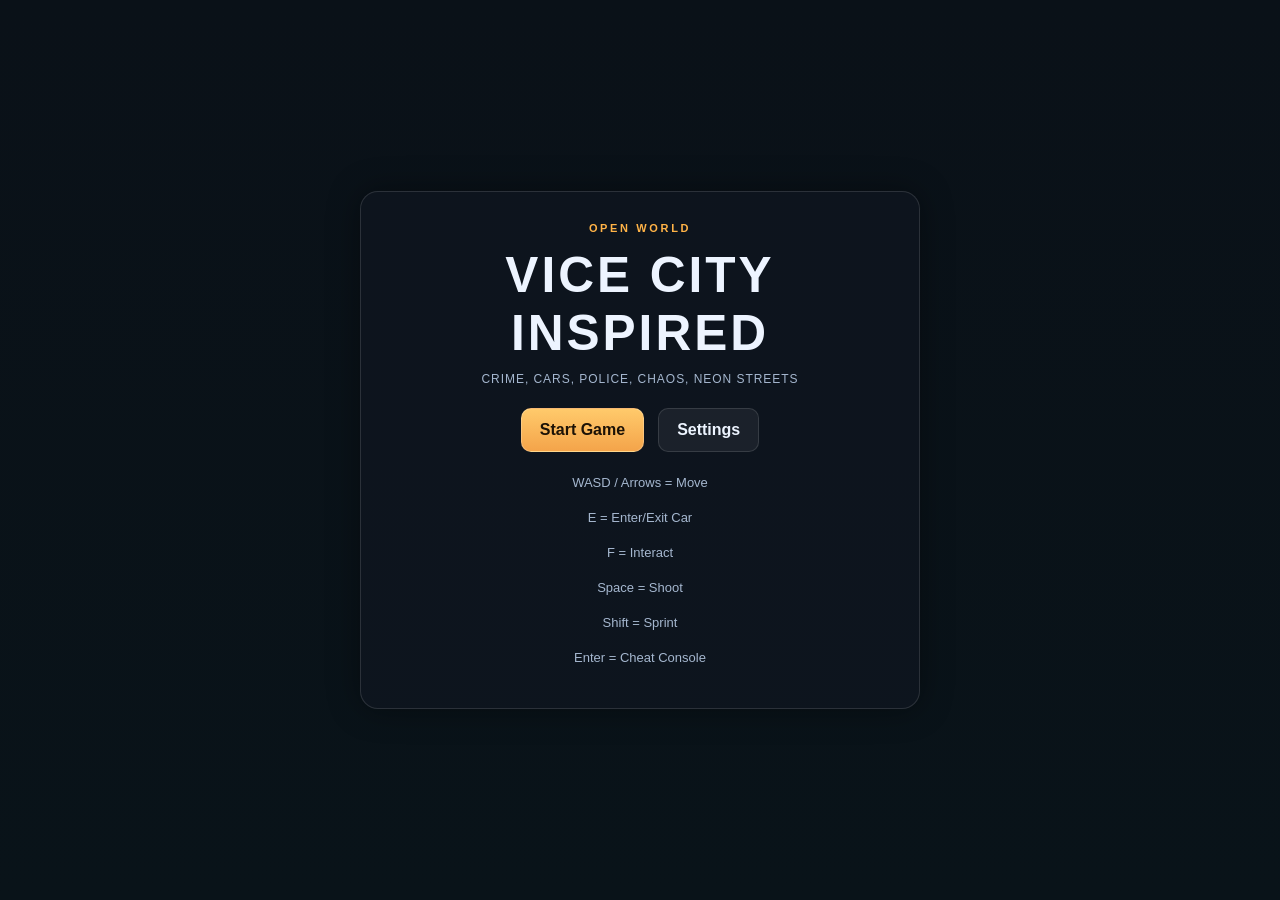
==== index.html @ e63adf96 "Add Vice City inspired browser game files" ====
<!DOCTYPE html>
<html lang="en">
<head>
  <meta charset="UTF-8" />
  <meta name="viewport" content="width=device-width,initial-scale=1.0" />
  <title>Vice City Open World</title>
  <link rel="stylesheet" href="style.css" />
</head>
<body class="landing">
  <div class="landing-panel">
    <div class="title-badge">OPEN WORLD</div>
    <h1>Vice City Inspired</h1>
    <p class="subtitle">crime, cars, police, chaos, neon streets</p>

    <div class="button-stack">
      <a class="btn primary" href="game.html">Start Game</a>
      <a class="btn" href="settings.html">Settings</a>
    </div>

    <div class="landing-info">
      <p>WASD / Arrows = Move</p>
      <p>E = Enter/Exit Car</p>
      <p>F = Interact</p>
      <p>Space = Shoot</p>
      <p>Shift = Sprint</p>
      <p>Enter = Cheat Console</p>
    </div>
  </div>
</body>
</html>
---- style.css ----
:root {
  --bg: #0b1017;
  --bg2: #141d2d;
  --panel: rgba(10, 18, 28, 0.78);
  --panel-border: rgba(255,255,255,0.12);
  --text: #edf4ff;
  --muted: #a5b7cf;
  --orange: #ffb347;
  --orange2: #ff8a3d;
  --neon: #00e5ff;
  --pink: #ff4d9d;
  --green: #6ae26a;
  --red: #ff4d4d;
  --gold: #ffd166;
  --blue: #2d7ff9;
}

* { box-sizing: border-box; }

html, body {
  margin: 0;
  width: 100%;
  height: 100%;
  overflow: hidden;
  font-family: Arial, Helvetica, sans-serif;
  background: linear-gradient(180deg, #0a1118 0%, #091319 100%);
  color: var(--text);
}

body.landing, body.settings-page {
  display: grid;
  place-items: center;
}

.landing-panel, .settings-panel {
  width: min(560px, 86vw);
  background: rgba(15, 22, 32, 0.84);
  border: 1px solid var(--panel-border);
  border-radius: 18px;
  box-shadow: 0 0 32px rgba(0,0,0,0.38);
  padding: 26px 24px;
  text-align: center;
}

.title-badge {
  display: inline-block;
  font-size: 11px;
  letter-spacing: 0.24em;
  color: var(--orange);
  margin-bottom: 12px;
  font-weight: 700;
}

h1 {
  margin: 0;
  font-size: clamp(2rem, 4vw, 3.1rem);
  text-transform: uppercase;
  letter-spacing: 0.06em;
}

.subtitle {
  margin: 10px 0 22px;
  color: var(--muted);
  letter-spacing: 0.08em;
  text-transform: uppercase;
  font-size: 12px;
}

.button-stack {
  display: flex;
  justify-content: center;
  flex-wrap: wrap;
  gap: 14px;
}

.btn {
  display: inline-block;
  text-decoration: none;
  color: var(--text);
  background: rgba(255,255,255,0.06);
  border: 1px solid rgba(255,255,255,0.12);
  border-radius: 10px;
  padding: 12px 18px;
  font-weight: 700;
  cursor: pointer;
  transition: transform 0.12s ease, border-color 0.12s ease;
}

.btn:hover {
  transform: translateY(-1px);
  border-color: rgba(255,255,255,0.2);
}

.btn.primary {
  background: linear-gradient(180deg, #ffca6b, #f4a44a);
  color: #1c1206;
  border-color: rgba(255,255,255,0.22);
}

.landing-info {
  margin-top: 20px;
  color: var(--muted);
  line-height: 1.7;
  font-size: 13px;
}

.settings-panel {
  text-align: left;
}

.setting-row {
  display: flex;
  justify-content: space-between;
  align-items: center;
  margin: 18px 0;
  color: var(--text);
  font-weight: 700;
}

select {
  padding: 10px 12px;
  border-radius: 10px;
  border: 1px solid rgba(255,255,255,0.1);
  background: rgba(255,255,255,0.06);
  color: var(--text);
  min-width: 150px;
}

.settings-panel .btn {
  margin-top: 8px;
  display: inline-block;
}

.game-body {
  overflow: hidden;
}

#gameCanvas {
  width: 100vw;
  height: 100vh;
  display: block;
  background: linear-gradient(180deg, #09141a 0%, #0f1924 100%);
}

#hud {
  position: fixed;
  inset: 0;
  pointer-events: none;
}

.panel {
  position: absolute;
  background: var(--panel);
  border: 1px solid var(--panel-border);
  border-radius: 14px;
  box-shadow: 0 0 24px rgba(0,0,0,0.25);
  backdrop-filter: blur(6px);
  pointer-events: none;
}

.top-left {
  top: 18px;
  left: 18px;
  width: 270px;
  padding: 12px 12px 10px;
}

.top-right {
  top: 18px;
  right: 18px;
  width: 220px;
  padding: 12px;
}

.stat-row {
  display: flex;
  justify-content: space-between;
  align-items: center;
  margin: 8px 0;
  color: var(--muted);
  font-size: 14px;
}

.stat-row span:last-child {
  font-weight: 700;
  color: #fff;
}

.bar {
  width: 100%;
  height: 12px;
  border-radius: 10px;
  overflow: hidden;
  background: rgba(255,255,255,0.1);
  border: 1px solid rgba(255,255,255,0.08);
  margin: 5px 0 10px;
}

.fill {
  height: 100%;
  width: 100%;
  border-radius: inherit;
  transition: width 0.12s linear;
}

.fill.health {
  background: linear-gradient(90deg, #ff5d52, #ffb347, #7cf7a8);
}

.fill.car {
  background: linear-gradient(90deg, #ff7676, #ffb15d, #7ce7ac);
}

.stars {
  display: flex;
  justify-content: center;
  gap: 4px;
  min-height: 20px;
  margin-bottom: 8px;
}

.star {
  color: rgba(255,255,255,0.14);
  font-size: 18px;
}

.star.active {
  color: var(--gold);
  text-shadow: 0 0 10px rgba(255,209,102,0.8);
}

.mission-box {
  bottom: 16px;
  left: 50%;
  transform: translateX(-50%);
  width: min(760px, 80vw);
  text-align: center;
  padding: 12px 16px;
  color: #fff6d2;
  border-color: rgba(255,196,92,0.3);
  font-weight: 700;
  letter-spacing: 0.06em;
  text-transform: uppercase;
}

.cheat-panel {
  left: 50%;
  top: 52%;
  transform: translate(-50%, -50%);
  width: min(420px, 70vw);
  padding: 14px 16px;
  background: rgba(15, 18, 24, 0.84);
}

.cheat-header {
  font-size: 12px;
  font-weight: 700;
  letter-spacing: 0.2em;
  color: var(--gold);
  margin-bottom: 8px;
}

#cheatInput {
  width: 100%;
  background: rgba(255,255,255,0.06);
  border: 1px solid rgba(255,255,255,0.12);
  color: white;
  border-radius: 8px;
  padding: 10px 12px;
  font-size: 18px;
  outline: none;
}

.hidden {
  display: none !important;
}

.toast {
  position: absolute;
  right: 24px;
  bottom: 90px;
  background: rgba(12, 17, 31, 0.8);
  border: 1px solid rgba(255,255,255,0.12);
  border-radius: 10px;
  padding: 10px 14px;
  font-weight: 700;
  box-shadow: 0 0 24px rgba(0,0,0,0.25);
}

@media (max-width: 760px) {
  .top-left { width: 220px; }
  .top-right { width: 180px; }
  .mission-box { font-size: 10px; }
  .stat-row { font-size: 12px; }
}
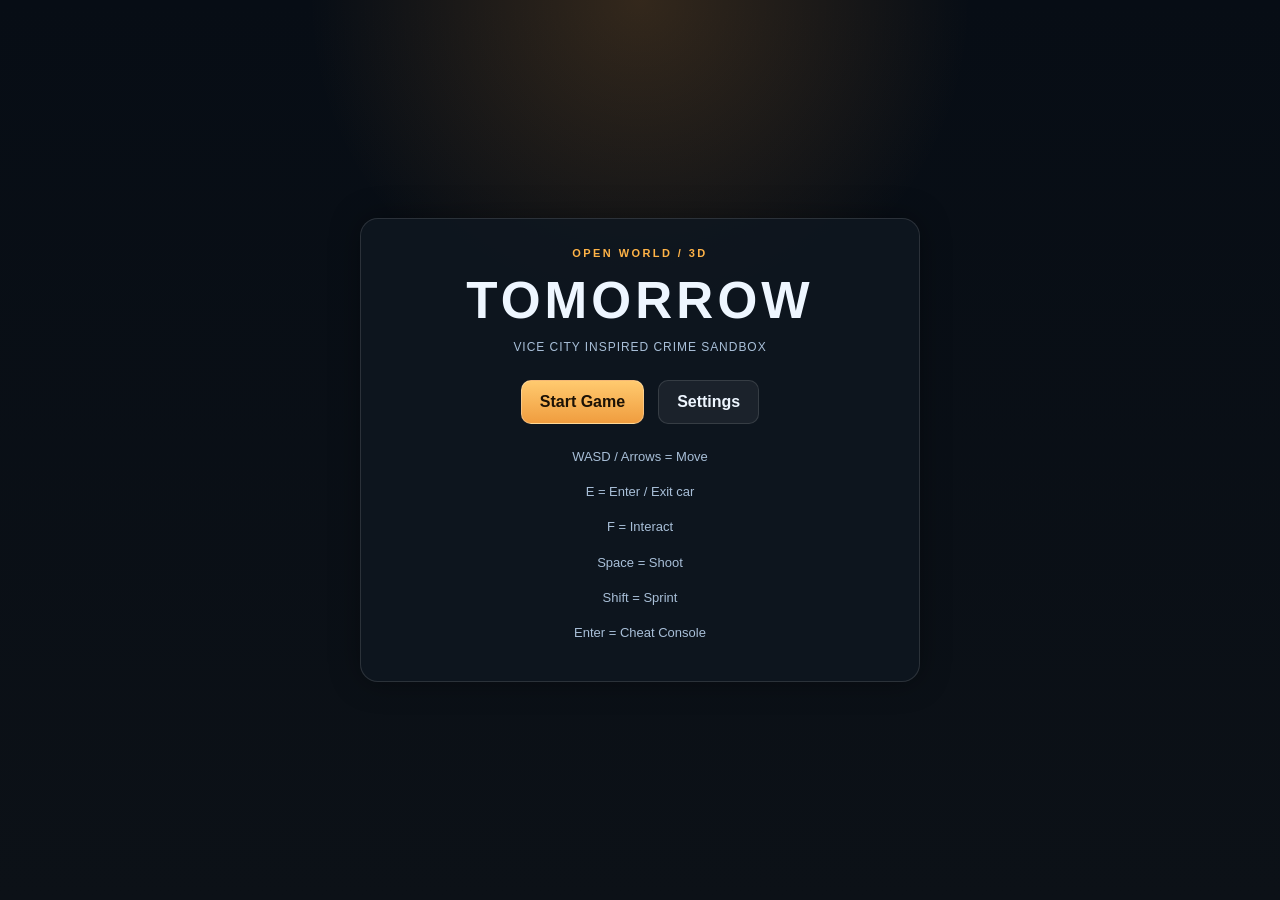
==== commit 683c154f: "Rewrite the repository as a 3D Vice City-inspired GTA-style browser game with cheat system and setti" ====
--- a/index.html
+++ b/index.html
@@ -2,15 +2,15 @@
 <html lang="en">
 <head>
   <meta charset="UTF-8" />
-  <meta name="viewport" content="width=device-width,initial-scale=1.0" />
-  <title>Vice City Open World</title>
+  <meta name="viewport" content="width=device-width, initial-scale=1.0" />
+  <title>Tomorrow - Vice City 3D</title>
   <link rel="stylesheet" href="style.css" />
 </head>
 <body class="landing">
   <div class="landing-panel">
-    <div class="title-badge">OPEN WORLD</div>
-    <h1>Vice City Inspired</h1>
-    <p class="subtitle">crime, cars, police, chaos, neon streets</p>
+    <div class="title-badge">OPEN WORLD / 3D</div>
+    <h1>Tomorrow</h1>
+    <p class="subtitle">Vice City inspired crime sandbox</p>
 
     <div class="button-stack">
       <a class="btn primary" href="game.html">Start Game</a>
@@ -19,7 +19,7 @@
 
     <div class="landing-info">
       <p>WASD / Arrows = Move</p>
-      <p>E = Enter/Exit Car</p>
+      <p>E = Enter / Exit car</p>
       <p>F = Interact</p>
       <p>Space = Shoot</p>
       <p>Shift = Sprint</p>
--- a/style.css
+++ b/style.css
@@ -1,18 +1,14 @@
 :root {
-  --bg: #0b1017;
-  --bg2: #141d2d;
-  --panel: rgba(10, 18, 28, 0.78);
+  --bg: #0b141d;
+  --panel: rgba(12, 20, 29, 0.78);
   --panel-border: rgba(255,255,255,0.12);
-  --text: #edf4ff;
-  --muted: #a5b7cf;
+  --text: #eef6ff;
+  --muted: #a8bfd8;
   --orange: #ffb347;
-  --orange2: #ff8a3d;
-  --neon: #00e5ff;
-  --pink: #ff4d9d;
-  --green: #6ae26a;
-  --red: #ff4d4d;
   --gold: #ffd166;
   --blue: #2d7ff9;
+  --red: #ff4d4d;
+  --green: #7df7a8;
 }
 
 * { box-sizing: border-box; }
@@ -23,7 +19,7 @@
   height: 100%;
   overflow: hidden;
   font-family: Arial, Helvetica, sans-serif;
-  background: linear-gradient(180deg, #0a1118 0%, #091319 100%);
+  background: radial-gradient(circle at top, rgba(255,162,58,0.18), transparent 30%), linear-gradient(180deg, #070d15, #0c1117);
   color: var(--text);
 }
 
@@ -34,35 +30,35 @@
 
 .landing-panel, .settings-panel {
   width: min(560px, 86vw);
-  background: rgba(15, 22, 32, 0.84);
+  background: rgba(14, 23, 32, 0.86);
   border: 1px solid var(--panel-border);
   border-radius: 18px;
-  box-shadow: 0 0 32px rgba(0,0,0,0.38);
-  padding: 26px 24px;
+  box-shadow: 0 0 30px rgba(0,0,0,.35);
+  padding: 24px 22px;
   text-align: center;
 }
 
 .title-badge {
   display: inline-block;
+  letter-spacing: 0.22em;
+  margin-bottom: 12px;
+  color: var(--orange);
   font-size: 11px;
-  letter-spacing: 0.24em;
-  color: var(--orange);
-  margin-bottom: 12px;
   font-weight: 700;
 }
 
 h1 {
   margin: 0;
-  font-size: clamp(2rem, 4vw, 3.1rem);
+  font-size: clamp(2.2rem, 4vw, 3.2rem);
+  letter-spacing: 0.08em;
   text-transform: uppercase;
-  letter-spacing: 0.06em;
 }
 
 .subtitle {
-  margin: 10px 0 22px;
+  margin: 10px 0 26px;
+  text-transform: uppercase;
   color: var(--muted);
   letter-spacing: 0.08em;
-  text-transform: uppercase;
   font-size: 12px;
 }
 
@@ -83,22 +79,22 @@
   padding: 12px 18px;
   font-weight: 700;
   cursor: pointer;
-  transition: transform 0.12s ease, border-color 0.12s ease;
+  transition: transform 0.12s ease, border-color 0.14s ease;
 }
 
 .btn:hover {
   transform: translateY(-1px);
-  border-color: rgba(255,255,255,0.2);
+  border-color: rgba(255,255,255,0.22);
 }
 
 .btn.primary {
-  background: linear-gradient(180deg, #ffca6b, #f4a44a);
+  background: linear-gradient(180deg, #ffca6f, #f09d3f);
   color: #1c1206;
-  border-color: rgba(255,255,255,0.22);
+  border-color: rgba(255,255,255,0.28);
 }
 
 .landing-info {
-  margin-top: 20px;
+  margin-top: 22px;
   color: var(--muted);
   line-height: 1.7;
   font-size: 13px;
@@ -113,33 +109,28 @@
   justify-content: space-between;
   align-items: center;
   margin: 18px 0;
-  color: var(--text);
   font-weight: 700;
 }
 
 select {
+  min-width: 150px;
   padding: 10px 12px;
   border-radius: 10px;
-  border: 1px solid rgba(255,255,255,0.1);
   background: rgba(255,255,255,0.06);
   color: var(--text);
-  min-width: 150px;
-}
-
-.settings-panel .btn {
-  margin-top: 8px;
-  display: inline-block;
+  border: 1px solid rgba(255,255,255,0.12);
 }
 
 .game-body {
   overflow: hidden;
+  background: #0d1117;
 }
 
 #gameCanvas {
   width: 100vw;
   height: 100vh;
   display: block;
-  background: linear-gradient(180deg, #09141a 0%, #0f1924 100%);
+  background: linear-gradient(180deg, #0a121a, #0e1620);
 }
 
 #hud {
@@ -153,15 +144,14 @@
   background: var(--panel);
   border: 1px solid var(--panel-border);
   border-radius: 14px;
-  box-shadow: 0 0 24px rgba(0,0,0,0.25);
-  backdrop-filter: blur(6px);
-  pointer-events: none;
+  box-shadow: 0 0 24px rgba(0,0,0,0.24);
+  backdrop-filter: blur(5px);
 }
 
 .top-left {
   top: 18px;
   left: 18px;
-  width: 270px;
+  width: 260px;
   padding: 12px 12px 10px;
 }
 
@@ -182,8 +172,8 @@
 }
 
 .stat-row span:last-child {
-  font-weight: 700;
   color: #fff;
+  font-weight: 700;
 }
 
 .bar {
@@ -199,16 +189,15 @@
 .fill {
   height: 100%;
   width: 100%;
-  border-radius: inherit;
   transition: width 0.12s linear;
 }
 
 .fill.health {
-  background: linear-gradient(90deg, #ff5d52, #ffb347, #7cf7a8);
+  background: linear-gradient(90deg, #ff5d52, #ffb347, #7df7a8);
 }
 
 .fill.car {
-  background: linear-gradient(90deg, #ff7676, #ffb15d, #7ce7ac);
+  background: linear-gradient(90deg, #f07750, #f8c765, #7df7a8);
 }
 
 .stars {
@@ -220,13 +209,13 @@
 }
 
 .star {
-  color: rgba(255,255,255,0.14);
+  color: rgba(255,255,255,0.12);
   font-size: 18px;
 }
 
 .star.active {
   color: var(--gold);
-  text-shadow: 0 0 10px rgba(255,209,102,0.8);
+  text-shadow: 0 0 10px rgba(255,209,102,0.75);
 }
 
 .mission-box {
@@ -236,11 +225,11 @@
   width: min(760px, 80vw);
   text-align: center;
   padding: 12px 16px;
-  color: #fff6d2;
-  border-color: rgba(255,196,92,0.3);
   font-weight: 700;
   letter-spacing: 0.06em;
   text-transform: uppercase;
+  color: #fff6d3;
+  border-color: rgba(255,196,92,0.35);
 }
 
 .cheat-panel {
@@ -249,42 +238,40 @@
   transform: translate(-50%, -50%);
   width: min(420px, 70vw);
   padding: 14px 16px;
-  background: rgba(15, 18, 24, 0.84);
+  background: rgba(12, 16, 22, 0.84);
 }
 
 .cheat-header {
   font-size: 12px;
-  font-weight: 700;
   letter-spacing: 0.2em;
   color: var(--gold);
+  font-weight: 700;
   margin-bottom: 8px;
 }
 
 #cheatInput {
   width: 100%;
-  background: rgba(255,255,255,0.06);
-  border: 1px solid rgba(255,255,255,0.12);
-  color: white;
+  padding: 10px 12px;
   border-radius: 8px;
-  padding: 10px 12px;
+  border: 1px solid rgba(255,255,255,0.12);
+  background: rgba(255,255,255,0.05);
+  color: #fff;
   font-size: 18px;
   outline: none;
 }
 
-.hidden {
-  display: none !important;
-}
+.hidden { display: none !important; }
 
 .toast {
   position: absolute;
   right: 24px;
   bottom: 90px;
-  background: rgba(12, 17, 31, 0.8);
+  background: rgba(11, 16, 24, 0.82);
   border: 1px solid rgba(255,255,255,0.12);
   border-radius: 10px;
   padding: 10px 14px;
   font-weight: 700;
-  box-shadow: 0 0 24px rgba(0,0,0,0.25);
+  box-shadow: 0 0 22px rgba(0,0,0,0.22);
 }
 
 @media (max-width: 760px) {
